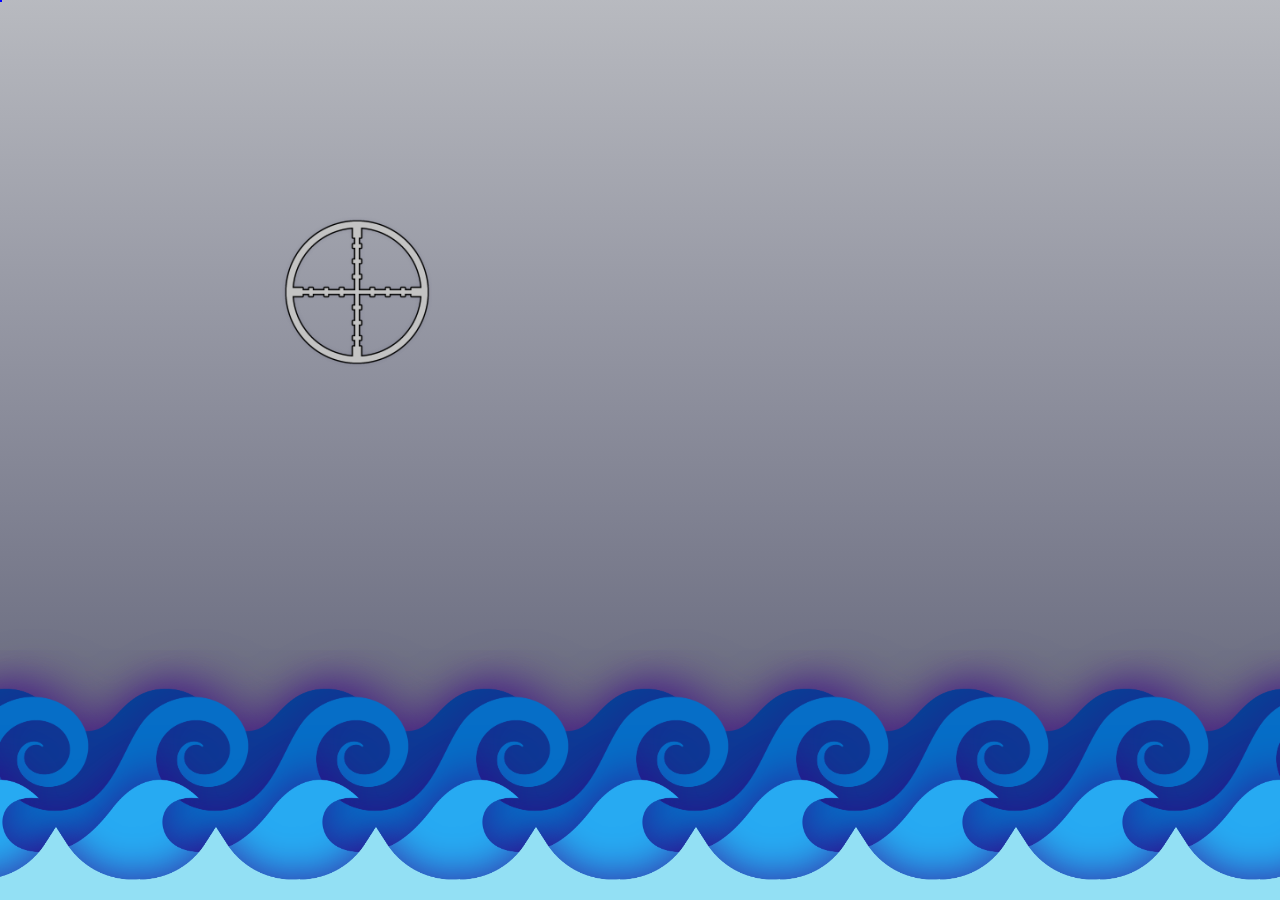
==== index.html @ 3653a7dd "First" ====
<html>
    <head>
        <title>Yarr</title>
        <script type="text/javascript" src="bootstrap/js/bootstrap.min.js"></script>
        <link href="bootstrap/css/bootstrap.min.css" rel="stylesheet" integrity="sha384-0evHe/X+R7YkIZDRvuzKMRqM+OrBnVFBL6DOitfPri4tjfHxaWutUpFmBp4vmVor">
        <script type="text/javascript" src="jquery.js"></script>
        <script type="text/javascript" src="main.js"></script>
        <meta name="viewport" content="width=device-width, initial-scale=1">
        <link href="main.css" rel="stylesheet">
        <!--<script src="https://cdn.jsdelivr.net/npm/@jaames/iro@5"></script>--> <!-- todo switch to local -->
        <script src="iro@5.js"></script>
    </head>
    <body class="p-4">
        <!-- SHOW PAGE -->
        <div id="page-show" class="">
            <!-- TODO: add pause class back in-->
            <div class="tenticalContainer" id="tc_4"></div>
            <div class="wave" id="wave_3"></div>
            <div class="tenticalContainer" id="tc_3"></div>
            <div class="wave" id="wave_2"></div>
            <div class="tenticalContainer" id="tc_2"></div>
            <div class="wave" id="wave_1"></div>
            <div class="tenticalContainer" id="tc_1"></div>
            <div class="wave" id="wave_0"></div>
            <div class="tenticalContainer" id="tc_0"></div>
            <!-- Crosshairs -->
            <div id="crosshairs"></div>
            <!-- Cannonball -->
            <div id="cannonballs"></div>

            <!-- Debug -->
            <div id="debug_red"></div>
            <div id="debug_green"></div>
            <div id="debug_blue"></div>
        </div>
        
        
        
        <!-- STARTUP PAGE -->
        <div id="page-startup" class="container overflow-hidden hidden">
            <!-- Starting Page -->
            <div class="row" id="scan">
                <div class="col">
                    <div class="p-3 border bg-light">
                        <h2>Audio Options</h2>
                        <div class="input-group mt-2 mb-2">
                            <input type="text" class="form-control" style="max-width:300px;" id="audio-show-delay" placeholder="ms start delay">
                            <input type="button" id="audio-show-delay-save" value="Save" class="btn btn-primary"/>
                        </div>
                        <br />
                         <!--Cannon sound-->
                        <audio
                        id="cannon-audio"
                        controls
                        src="audio/placehodler.mp3">
                            Your browser does not support the
                            <code>audio</code> element.
                    </audio>
                    <!--hit or miss sound-->
                    <audio
                        id="hit-audio"
                        controls
                        src="audio/placehodler.mp3">
                            Your browser does not support the
                            <code>audio</code> element.
                    </audio>
                    <!--bg waves loop-->
                    <audio
                        id="bg-audio"
                        controls
                        loop
                        src="audio/bg1.m4a">
                            Your browser does not support the
                            <code>audio</code> element.
                    </audio>
                    <!--bg creaking loop-->
                    <audio
                        id="bg-creaking-audio"
                        controls
                        loop
                        src="audio/creaking1.mp3">
                            Your browser does not support the
                            <code>audio</code> element.
                    </audio>
                    <!--random pirate talking-->
                    <audio
                        id="talk-audio"
                        controls
                        loop
                        src="audio/placehodler.mp3">
                            Your browser does not support the
                            <code>audio</code> element.
                    </audio>
                    <!--background music-->
                    <audio
                        id="bg-music"
                        controls
                        loop
                        src="audio/music1.mp3">
                            Your browser does not support the
                            <code>audio</code> element.
                    </audio>
                    </div>
                </div>
            </div>
            <div class="row pt-3" id="scan">
                <div class="col">
                    <div class="p-3 border bg-light">
                        <input type="button" id="start-show" value="Close Helper" class="btn btn-primary"/>
                    </div>
                </div>
            </div>
        </div>
    </body>
</html>
---- main.css ----
body{
    background-color: #030A1E;
    overflow: hidden;
    background: linear-gradient(to top, #000327aa, #030a1e48), url(images/bg.jpeg) no-repeat bottom center;
    background-size: cover;
}
#page-startup{
    position: relative;
    z-index: 999;
}
.wave{
    position: fixed;
    left:-100px;
    width: 150%;
    background-position: bottom;
    background-size: contain;
    height:200px;
    /* animation */
    animation-iteration-count: infinite;
    animation-name: arc-move-anim-1;
    background-size: 160px;
    background-repeat:no-repeat;
    background-repeat:repeat-x;
}
.paused {
    animation-play-state: paused;
}
#wave_0{
    background-image: url('images/wave_0.png');
    animation-duration: 4s;
    bottom:-100px;
}
#wave_1{
    background-image: url('images/wave_1.png');
    animation-duration: 8s;
    bottom: -138px;
    height: 320px;
    left: -180px;
    
}
#wave_2{
    background-image: url('images/wave_2.png');
    animation-duration: 4s;
    animation-delay: 1s;
    bottom: -50px;
    height: 350px;
    left: -95px;
    /*set so that it doesn't jump after the dealy */
    transform: rotate(0deg) translateX(-50px) rotate(0deg) translateX(0px);
}
#wave_3{
    background-image: url('images/wave_3.png');
    animation-duration: 10s;
    bottom:50px;
    left: -150px;
}

.tentical{
    background-size: contain;
    animation-iteration-count: infinite;
    animation-name: tenticalMove;
}
.tentical.debug{
    border: solid 5px #ddfb00;
}
.tentical_intro{
    animation-name: tenticalIntro;
    animation-duration: 2s;
    position:fixed;
    bottom:0px;
}
.death{
    animation-name: tenticalDie;
    animation-duration: 2s;
    bottom:-800px;
}
.t_0{
    width: 389px;
    height: 506px;
    background-image: url('images/tentical_0.png');
    animation-duration: 3s;
}
.t_1{
    width: 327px;
    height:656px;
    background-image: url('images/tentical_1.png');
    animation-duration: 3s;
}
.t_2{
    width: 309px;
    height: 666px;
    background-image: url('images/tentical_2.png');   
    animation-duration: 3s;
}
.t_3{
    width: 464px;
    height: 598px;
    background-image: url('images/tentical_3.png');
    animation-duration: 3s;
}
.t_4{
    width: 341px;
    height: 656px;
    background-image: url('images/tentical_4.png');
    animation-duration: 3s;
}
.t_5{
    width: 293px;
    height:656px;
    background-image: url('images/tentical_5.png');
    animation-duration: 3s;
}
#boss_intro{
    animation-name: bossIntro;
    animation-duration: 2s;
    bottom: -30%;
    position: fixed;
    width: 400px;
    height: 70%;
    margin: auto;
    left: 0;
    right: 0;
}
#boss_intro.boss_hit{
    animation-name: bossHit;
    animation-duration: 2s;
    bottom: -100%;
}
#boss_intro.boss_end{
    animation-name: bossEnd;
    animation-duration: 4s;
    bottom: -30%;
}
#boss{
    background-image: url('images/boss.png');
    background-size: contain;
    background-repeat: no-repeat;
    background-position: center;
    animation-name: bossMove;
    animation-iteration-count: infinite;
    animation-duration: 4s;
    height: 100%;
    width: 400px;
    /* height: 100%; */
    height: inherit;
    margin: auto;
}
#boss.debug{
    border: solid 5px #7dfb00;
}
#crosshairs{
    width:150px;
    height:150px;
    position:fixed;
    left:0%;
    top:0%;
    background-image:url('images/crosshairs.png');
    background-size: contain;
    /* transition: left 0.3s, top 0.3s; */
}
#crosshairs.auto{
    animation-name: crosshairsAnim;
    animation-duration: 30s;
    animation-iteration-count: infinite;
}
.cannonball{
    width:400px;
    height:400px;
    background-image: url('images/cannonball.webp');
    background-size: contain;
    position: absolute;
    animation-name: cannonballAnim;
    animation-duration: 1s;
    animation-timing-function:ease-out;
}
.cannonball.debug{
    border: solid 5px #ddfb00;
}
#debug_red{
    top:0px;
    left:0px;
    position:fixed;
    background-color: #ff00002b;
    border:solid 1px #FF0000;
}
#debug_green{
    top:0px;
    left:0px;
    position:fixed;
    background-color: #00ff00bd;
    border:solid 1px #00ff00;
}
#debug_blue{
    top:0px;
    left:0px;
    position:fixed;
    background-color: #fb00ff3e;
    border:solid 1px #0000ff;
}

@keyframes cannonballAnim {
    0%{
        transform: scale(1) translateY(0px);
    }
    100%{
        transform: scale(0.15) translateY(-400px);
    }
}

@keyframes crosshairsAnim {
    /* top, left */
    0%{
        top:18%;
        left:2%;
    }
    /* bottom, middle */
    10%{
        top:80%;
        left:48%;
    }
    /* middle, right */
    20%{
        top:50%;
        left:80%;
    }
    /* middle, left */
    30%{
        top:60%;
        left:12%;
    }
    /* top, right */
    40%{
        top:20%;
        left:90%;
    }
    /* middle, middle */
    50%{
        top:52%;
        left:46%;
    }
    /* bottom, right */
    60%{
        top:78%;
        left:89%;
    }
    /* top, middle */
    70%{
        top:27%;
        left:53%;
    }
    /* bottom, left */
    80%{
        top:82%;
        left:6%;
    }
    /* middle, middle */
    90%{
        top:45%;
        left:45%;
    }
    /* top, left */
    100%{
        top:20%;
        left:2%;
    }
}
@keyframes bossIntro {
    0% {
		bottom: -100%;
	}
	100% {
		bottom: -30%;
	}
}
@keyframes bossEnd {
    0% {
		transform: scale(1) rotate(0);
        bottom:-30%;
	}
	100% {
		transform: scale(0) rotate(720deg);
        bottom:60%;
	}
}
@keyframes bossHit {
    0%{
        filter: none;
        bottom: -30%;
    }
    10%{
        filter: invert(14%) sepia(45%) saturate(7441%) hue-rotate(0deg) brightness(77%) contrast(119%);
        bottom: 10%;
    }
    20%{
        filter: none;
        bottom: 0%;
    }
    30%{
        filter: invert(14%) sepia(45%) saturate(7441%) hue-rotate(0deg) brightness(77%) contrast(119%);
        bottom: 0%;
    }
    40% {
        filter: none;
	}
	100% {
		bottom: -100%;
	}
}
@keyframes bossMove {
    0%{
        transform: scaleY(1) translateY(0px);
    }
    50%{
        transform: scaleY(0.95) translateY(-50px);
    }
    100%{
        transform: scale(1) translateY(0px);
    }
}
@keyframes tenticalMove {
    0%{
        transform: scaleX(1);
    }
    50%{
        transform: scaleX(0.9);
    }
    100%{
        transform: scale(1);
    }
}
@keyframes tenticalDie {
    0% {
		bottom: 0px;
	}
	100% {
		bottom: -800px;
	}
}
@keyframes tenticalIntro {
    0% {
		bottom: -500px;
	}
	100% {
		bottom: 0px;
	}
}
@keyframes arc-move-anim-1 {
	0% {
		transform: rotate(0deg) translateX(-50px) rotate(0deg) translateX(0px);
	}
	100% {
		transform: rotate(180deg) translateX(-50px) rotate(-180deg) translateX(-100px);
	}
}
@keyframes example {
    0%   {left:0px; bottom:-50px;}
    25%  {left:-200px; bottom:0px;}
    50%  {left:-200px; bottom:0px;}
    75%  {left:0px; bottom:0px;}
    100% {left:0px; bottom:-50px;}
  }

.hidden{
    display: none;
}
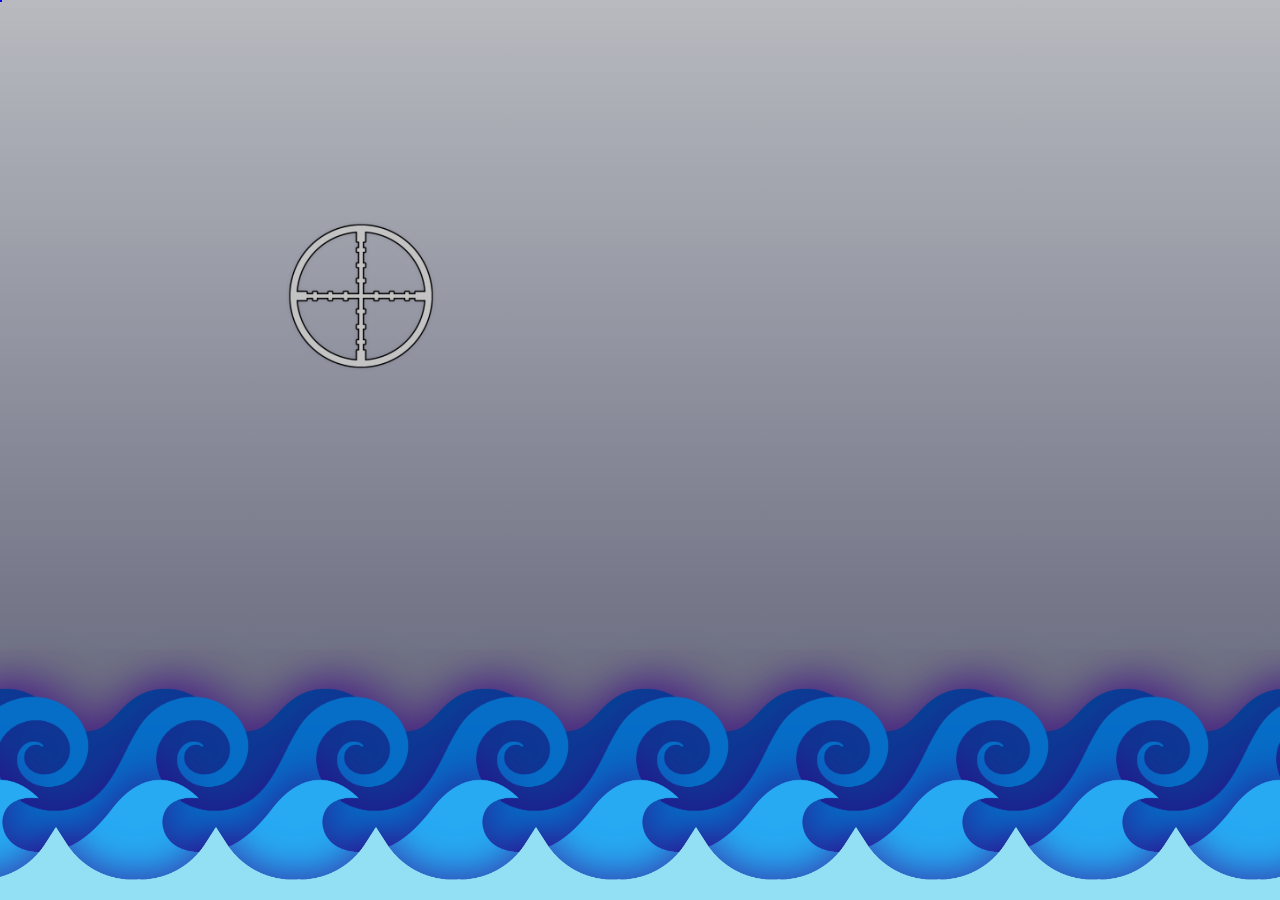
==== commit 55eab6a5: "Bug fixes" ====
--- a/index.html
+++ b/index.html
@@ -47,6 +47,7 @@
                             <input type="text" class="form-control" style="max-width:300px;" id="audio-show-delay" placeholder="ms start delay">
                             <input type="button" id="audio-show-delay-save" value="Save" class="btn btn-primary"/>
                         </div>
+                        <p id="bgAudioLevel">0000</p>
                         <br />
                          <!--Cannon sound-->
                         <audio
@@ -112,4 +113,4 @@
             </div>
         </div>
     </body>
-</html>+</html>
--- a/main.css
+++ b/main.css
@@ -7,6 +7,7 @@
 #page-startup{
     position: relative;
     z-index: 999;
+    background-color: white;
 }
 .wave{
     position: fixed;
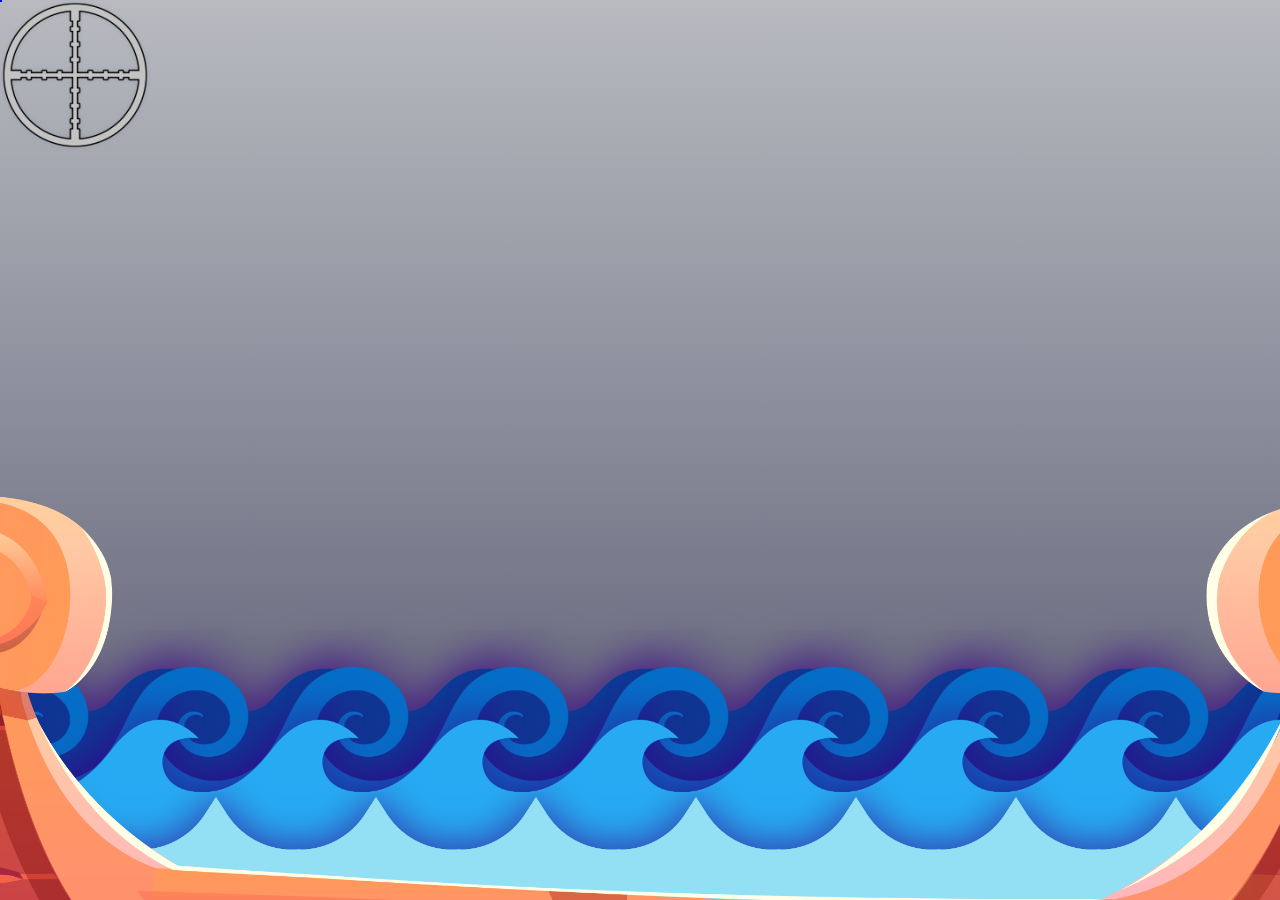
==== commit 2a2ee849: "added ship foreground and borken funciton" ====
--- a/index.html
+++ b/index.html
@@ -27,6 +27,12 @@
             <div id="crosshairs"></div>
             <!-- Cannonball -->
             <div id="cannonballs"></div>
+            <!-- Ship -->
+             <div id="ship">
+                <img src="images/ship_left.png" class="ship_part" id="ship_left">
+                <img src="images/ship_center.png" class="ship_part" id="ship_center">
+                <img src="images/ship_right.png" class="ship_part" id="ship_right">
+             </div>
 
             <!-- Debug -->
             <div id="debug_red"></div>
--- a/main.css
+++ b/main.css
@@ -4,6 +4,31 @@
     background: linear-gradient(to top, #000327aa, #030a1e48), url(images/bg.jpeg) no-repeat bottom center;
     background-size: cover;
 }
+
+#ship{
+    position: fixed;
+    bottom: -48%;
+    z-index: 999;
+    width: 100%;
+    left: 20px;
+    container: flex;
+    display: flex;
+    flex-direction: row;
+    justify-content: center;
+    flex-wrap: nowrap;
+
+    animation-iteration-count: infinite;
+    animation-name: ship;
+    animation-duration: 40s;
+}
+.ship_part{
+    /* background-size: contain;
+    background-repeat: no-repeat;
+    float: left;
+    background-position: bottom; */
+    max-width: 53%;
+}
+
 #page-startup{
     position: relative;
     z-index: 999;
@@ -29,12 +54,12 @@
 #wave_0{
     background-image: url('images/wave_0.png');
     animation-duration: 4s;
-    bottom:-100px;
+    bottom:-70px;
 }
 #wave_1{
     background-image: url('images/wave_1.png');
     animation-duration: 8s;
-    bottom: -138px;
+    bottom: -78px;
     height: 320px;
     left: -180px;
     
@@ -43,7 +68,7 @@
     background-image: url('images/wave_2.png');
     animation-duration: 4s;
     animation-delay: 1s;
-    bottom: -50px;
+    bottom: -20px;
     height: 350px;
     left: -95px;
     /*set so that it doesn't jump after the dealy */
@@ -52,7 +77,7 @@
 #wave_3{
     background-image: url('images/wave_3.png');
     animation-duration: 10s;
-    bottom:50px;
+    bottom:70px;
     left: -150px;
 }
 
@@ -353,6 +378,27 @@
 		transform: rotate(180deg) translateX(-50px) rotate(-180deg) translateX(-100px);
 	}
 }
+
+ @keyframes ship {
+	0% {
+		transform: translateX(-40px) translateY(-20px) rotate(-1deg);
+	}
+	20% {
+		transform:translateX(80px) translateY(40px) rotate(-3deg);
+	}
+    40% {
+		transform: translateX(-80px) translateY(-10px) rotate(-2deg);
+	}
+    60% {
+        transform: translateX(80px) translateY(-10px) rotate(0deg);
+    }
+    80% {
+        transform: translateX(-80px) translateY(40px) rotate(-3deg);
+    }
+    100% {
+        transform: translateX(-40px) translateY(-20px) rotate(-1deg);
+    }
+}
 @keyframes example {
     0%   {left:0px; bottom:-50px;}
     25%  {left:-200px; bottom:0px;}
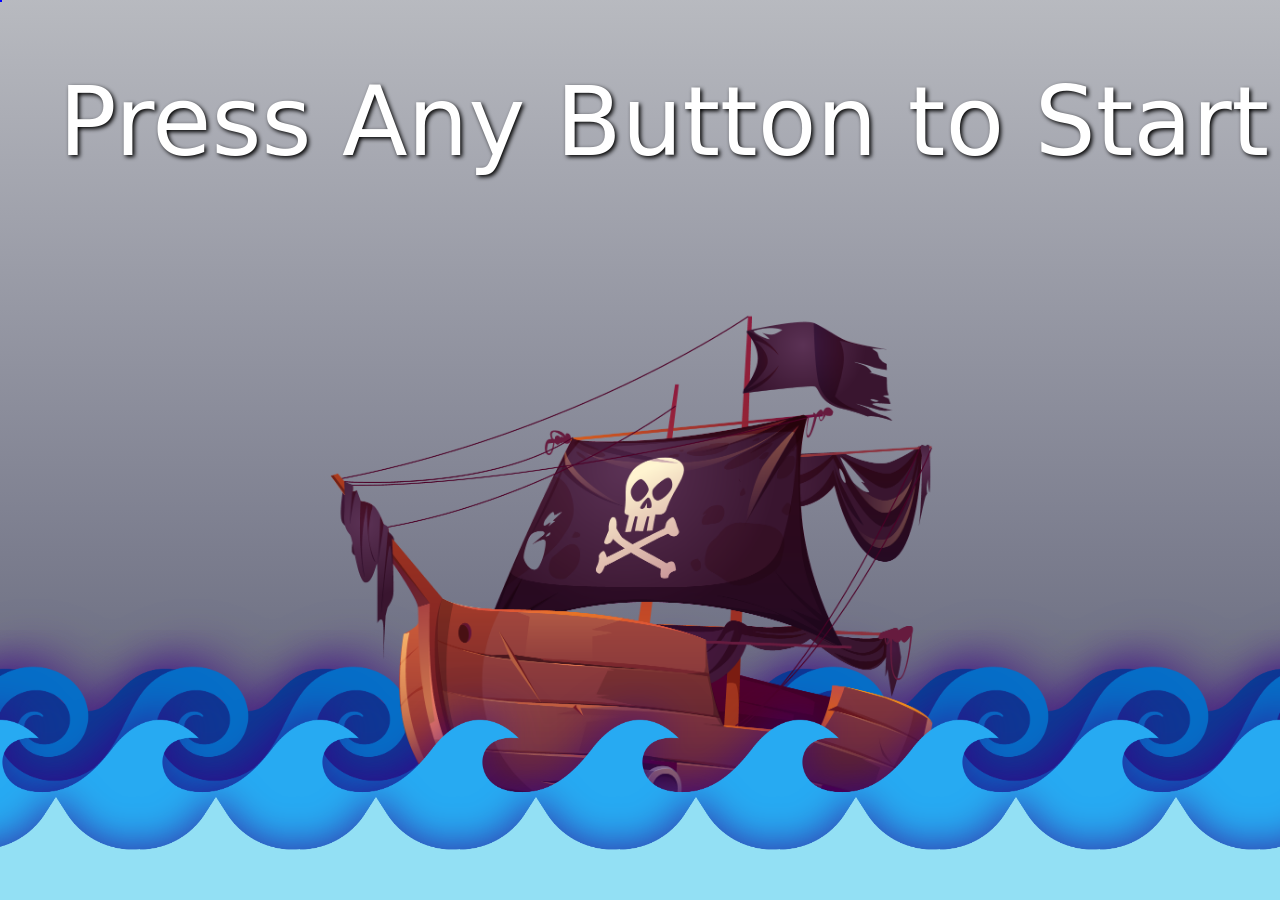
==== commit 038b8954: "Full Alien Invasion update" ====
--- a/index.html
+++ b/index.html
@@ -9,10 +9,18 @@
         <link href="main.css" rel="stylesheet">
         <!--<script src="https://cdn.jsdelivr.net/npm/@jaames/iro@5"></script>--> <!-- todo switch to local -->
         <script src="iro@5.js"></script>
+        <script src="fireworks.umd.js"> </script>
     </head>
     <body class="p-4">
+        <div class="fireworks" style="height:100%;"></div>
         <!-- SHOW PAGE -->
         <div id="page-show" class="">
+
+            <!-- GAME START, GAME OVER, VICTORY PAGE -->
+            <div id="title-text">Press Any Button to Start</div>
+            <img id="start-ship" class="splash-ship" src="images/splash-ship-start.png" />
+            <img id="game-over-ship" class="splash-ship" src="images/splash-ship-damage.png" />
+
             <!-- TODO: add pause class back in-->
             <div class="tenticalContainer" id="tc_4"></div>
             <div class="wave" id="wave_3"></div>
@@ -23,6 +31,15 @@
             <div class="tenticalContainer" id="tc_1"></div>
             <div class="wave" id="wave_0"></div>
             <div class="tenticalContainer" id="tc_0"></div>
+            <!--UFO-->
+            <div id="ufo_damage">
+            <div id="ufo">
+                <div id="laser_charge"></div>
+                <div id="laser_left"></div>
+                <div id="laser_center"></div>
+                <div id="laser_right"></div>
+            </div>
+            </div>
             <!-- Crosshairs -->
             <div id="crosshairs"></div>
             <!-- Cannonball -->
@@ -41,8 +58,10 @@
         </div>
         
         
+
+
         
-        <!-- STARTUP PAGE -->
+        <!-- OPTIONS PAGE -->
         <div id="page-startup" class="container overflow-hidden hidden">
             <!-- Starting Page -->
             <div class="row" id="scan">
--- a/main.css
+++ b/main.css
@@ -4,6 +4,310 @@
     background: linear-gradient(to top, #000327aa, #030a1e48), url(images/bg.jpeg) no-repeat bottom center;
     background-size: cover;
 }
+
+.splash-ship{
+    position: fixed;
+    bottom: 0%;
+    z-index: 0;
+    width: 50%;
+    margin: auto;
+    left: 0px;
+    right: 0px;
+    z-index: 3 !important;
+
+}
+.sink-ship{
+    animation-iteration-count:1;
+    animation-fill-mode: forwards;
+    animation-name: sinking-ship;
+    animation-duration: 5s;
+}
+@keyframes sinking-ship {
+    0%{
+        bottom:0%;
+    }
+    100%{
+        bottom:-50%;
+    }
+}
+.ship-start-animation{
+    animation-name: ship-start !important;
+    animation-duration: 2s !important;
+    animation-iteration-count: 1 !important;
+    animation-timing-function:ease-out;
+    animation-fill-mode: forwards;
+}
+@keyframes ship-start {
+    0%{
+        /* transform:scale(1); */
+        opacity: 1;
+    }
+    100%{
+        /* transform:scale(3); */
+        opacity: 0;
+    }
+}
+#start-ship{
+    animation-iteration-count: infinite;
+    animation-name: arc-move-anim-1;
+    animation-duration: 7s;
+}
+#title-text{
+    position: fixed;
+    top: 50px;
+    width: 100%;
+    text-align: center;
+    font-size: 6em;
+    color: white;
+    font-family: "Jaini", system-ui;
+    font-weight: 400;
+    font-style: normal;
+    z-index: 3;
+    text-shadow: 2px 2px 4px #000000;
+}
+
+#ufo{
+    position: fixed;
+    top: -20%;
+    left: 40%;
+    width: 300px;
+    height: 150px;
+    background-image: url('images/ufo.png');
+    background-size: contain;
+    background-repeat: no-repeat;
+}
+#ufo_damage{
+    width: 100%;
+    height: 100%;
+    position: fixed;
+    top: 0;
+}
+.ufo_destroyed{
+   animation-name: bossEnd;
+    animation-duration: 4s;
+    animation-fill-mode: forwards;
+}
+@keyframes bossEnd {
+    0% {
+		transform: scale(1) rotate(0);
+	}
+	100% {
+		transform: scale(0) rotate(720deg);
+	}
+}
+
+#ufo.intro_1{
+    animation-name: ufoAnim_1_intro;
+    animation-duration: 3s;
+    animation-iteration-count: 1;
+    animation-fill-mode: forwards;
+}
+#ufo.idle_1{
+    animation-name: ufoAnim_1_idle;
+    animation-duration: 40s;
+    animation-iteration-count: infinite;
+    animation-fill-mode:forwards
+}
+@keyframes ufoAnim_1_intro {
+    0%{
+        top:-20%;
+        left:40%;
+    }
+    100%{
+        top:25%;
+        left:68%;
+    }
+}
+
+/* top 25 to 10, crosshair is 18 */
+@keyframes ufoAnim_1_idle {
+    0%{
+        top:25%;
+        left:68%;
+    }
+    10%{
+        top:15%;
+        left:82%;
+    }
+    15%{
+        top:25%;
+        left:20%;
+    }
+    25%{
+        top:12%;
+        left:30%;
+    }
+    35%{
+        top:15%;
+        left:15%;
+    }
+    45%{
+        top:18%;
+        left:68%;
+    }
+    55%{
+        top:22%;
+        left:82%;
+    }
+    65%{
+        top:18%;
+        left:70%;
+    }
+    75%{
+        top:25%;
+        left:89%;
+    }
+    85%{
+        top:10%;
+        left:42%;
+    }
+    95%{
+        top:22%;
+        left:50%;
+    }
+    100%{
+        top:25%;
+        left:68%;
+    }
+}
+
+
+#ufo_damage.ufo_hit{
+    animation: ufoAnim_hit 0.5s 1 forwards !important;
+    /* animation-name: ufoAnim_hit;
+    animation-duration: 0.5s; */
+}
+@keyframes ufoAnim_hit {
+    0%{
+        filter: none;
+    }
+    50%{
+        filter: invert(14%) sepia(45%) saturate(7441%) hue-rotate(0deg) brightness(77%) contrast(119%);
+    }
+    100%{
+        filter: none;
+    }
+}
+
+#ufo #laser_charge{
+    position: relative;
+    bottom: -67px;
+    left: 99px;
+    background-image: url(images/laser-charge.png);
+    width: 100px;
+    height: 100px;
+    background-size: cover;
+    opacity: 0;
+}
+#ufo #laser_charge.charging{
+    animation-name: ufoAnim_laser_charge;
+    animation-duration: 3s;
+    animation-timing-function:ease-out;
+    animation-fill-mode: forwards;
+}
+@keyframes ufoAnim_laser_charge {
+    0%{
+        transform: scale(1);
+        opacity: 0;
+    }
+    100%{
+        transform: scale(3);
+        opacity: 1;
+    }
+}
+#ufo #laser_right{
+    position: relative;
+    bottom: -14px;
+    left: 149px;
+    background-image: url(images/laser-right.png);
+    width: 542px;
+    height: 560px;
+    background-size: contain;
+    background-repeat: no-repeat;
+    transform-origin: top left;
+    display: none;
+}
+#ufo #laser_right.fire{
+    animation-name: ufoAnim_laser_fir_right;
+    animation-duration: 0.3s;
+    animation-timing-function:ease-out;
+}
+@keyframes ufoAnim_laser_fir_right {
+    0%{
+        transform: scale(0);
+        bottom: -14px;
+        left: 149px;
+        display: block;
+    }
+    100%{
+        transform: scale(1);
+        bottom: -12px;
+        left: 146px;
+        display: block;
+    }
+}
+#ufo #laser_center{
+    position: relative;
+    bottom: -11px;
+    left: 126px;
+    background-image: url(images/laser-front.png);
+    width: 59px;
+    height: 560px;
+    background-size: contain;
+    background-repeat: no-repeat;
+    transform-origin: top center;
+    display: none;
+}
+#ufo #laser_center.fire{
+    animation-name: ufoAnim_laser_fir_center;
+    animation-duration: 0.3s;
+    animation-timing-function:ease-out;
+}
+@keyframes ufoAnim_laser_fir_center {
+    0%{
+        transform: scale(0);
+        bottom: -11px;
+        left: 121px;
+    }
+    100%{
+        transform: scale(1);
+        bottom: -11px;
+        left: 126px;
+    }
+}
+#ufo #laser_left{
+    position: relative;
+    bottom: -11px;
+    left: -383px;
+    background-image: url(images/laser-left.png);
+    width: 542px;
+    height: 560px;
+    background-size: contain;
+    background-repeat: no-repeat;
+    transform-origin: top right;
+    display: none;
+}
+#ufo #laser_left.fire{
+    animation-name: ufoAnim_laser_fir_left;
+    animation-duration: 0.3s;
+    animation-timing-function:ease-out;
+}
+@keyframes ufoAnim_laser_fir_left {
+    0%{
+        transform: scale(0);
+        bottom: -16px;
+        left: -391px;
+        display: block;
+    }
+    100%{
+        transform: scale(1);
+        bottom: -11px;
+        left: -383px;
+        display: block;
+    }
+}
+
+
 
 #ship{
     position: fixed;
@@ -55,6 +359,7 @@
     background-image: url('images/wave_0.png');
     animation-duration: 4s;
     bottom:-70px;
+    z-index: 5;
 }
 #wave_1{
     background-image: url('images/wave_1.png');
@@ -62,6 +367,7 @@
     bottom: -78px;
     height: 320px;
     left: -180px;
+    z-index: 4;
     
 }
 #wave_2{
@@ -73,12 +379,14 @@
     left: -95px;
     /*set so that it doesn't jump after the dealy */
     transform: rotate(0deg) translateX(-50px) rotate(0deg) translateX(0px);
+    z-index: 2;
 }
 #wave_3{
     background-image: url('images/wave_3.png');
     animation-duration: 10s;
     bottom:70px;
     left: -150px;
+    z-index: 1;
 }
 
 .tentical{
@@ -186,18 +494,19 @@
 }
 #crosshairs.auto{
     animation-name: crosshairsAnim;
-    animation-duration: 30s;
+    animation-duration: 10s;
     animation-iteration-count: infinite;
 }
 .cannonball{
     width:400px;
     height:400px;
-    background-image: url('images/cannonball.webp');
+    background-image: url('images/cannonball.png');
     background-size: contain;
     position: absolute;
     animation-name: cannonballAnim;
     animation-duration: 1s;
     animation-timing-function:ease-out;
+    animation-fill-mode: forwards;
 }
 .cannonball.debug{
     border: solid 5px #ddfb00;
@@ -239,54 +548,14 @@
         top:18%;
         left:2%;
     }
-    /* bottom, middle */
-    10%{
-        top:80%;
-        left:48%;
-    }
-    /* middle, right */
-    20%{
-        top:50%;
-        left:80%;
-    }
-    /* middle, left */
-    30%{
-        top:60%;
-        left:12%;
-    }
-    /* top, right */
-    40%{
-        top:20%;
-        left:90%;
-    }
     /* middle, middle */
     50%{
-        top:52%;
-        left:46%;
-    }
-    /* bottom, right */
-    60%{
-        top:78%;
-        left:89%;
-    }
-    /* top, middle */
-    70%{
-        top:27%;
-        left:53%;
-    }
-    /* bottom, left */
-    80%{
-        top:82%;
-        left:6%;
-    }
-    /* middle, middle */
-    90%{
-        top:45%;
-        left:45%;
+        top:18%;
+        left:90%;
     }
     /* top, left */
     100%{
-        top:20%;
+        top:18%;
         left:2%;
     }
 }
@@ -298,16 +567,7 @@
 		bottom: -30%;
 	}
 }
-@keyframes bossEnd {
-    0% {
-		transform: scale(1) rotate(0);
-        bottom:-30%;
-	}
-	100% {
-		transform: scale(0) rotate(720deg);
-        bottom:60%;
-	}
-}
+
 @keyframes bossHit {
     0%{
         filter: none;
@@ -384,16 +644,16 @@
 		transform: translateX(-40px) translateY(-20px) rotate(-1deg);
 	}
 	20% {
-		transform:translateX(80px) translateY(40px) rotate(-3deg);
+		transform:translateX(80px) translateY(0px) rotate(-3deg);
 	}
     40% {
-		transform: translateX(-80px) translateY(-10px) rotate(-2deg);
+		transform: translateX(-80px) translateY(-20px) rotate(-2deg);
 	}
     60% {
-        transform: translateX(80px) translateY(-10px) rotate(0deg);
+        transform: translateX(80px) translateY(0px) rotate(0deg);
     }
     80% {
-        transform: translateX(-80px) translateY(40px) rotate(-3deg);
+        transform: translateX(-80px) translateY(-30px) rotate(-3deg);
     }
     100% {
         transform: translateX(-40px) translateY(-20px) rotate(-1deg);
@@ -408,5 +668,25 @@
   }
 
 .hidden{
-    display: none;
-}+    display: none !important;
+}
+
+
+/* @keyframes ufoAnim_1_idle {
+    0%{
+        top:25%;
+        left:68%;
+    }
+    33%{
+        top:20%;
+        left:60%;
+    }
+    66%{
+        top:15%;
+        left:75%;
+    }
+    100%{
+        top:25%;
+        left:68%;
+    }
+} */
